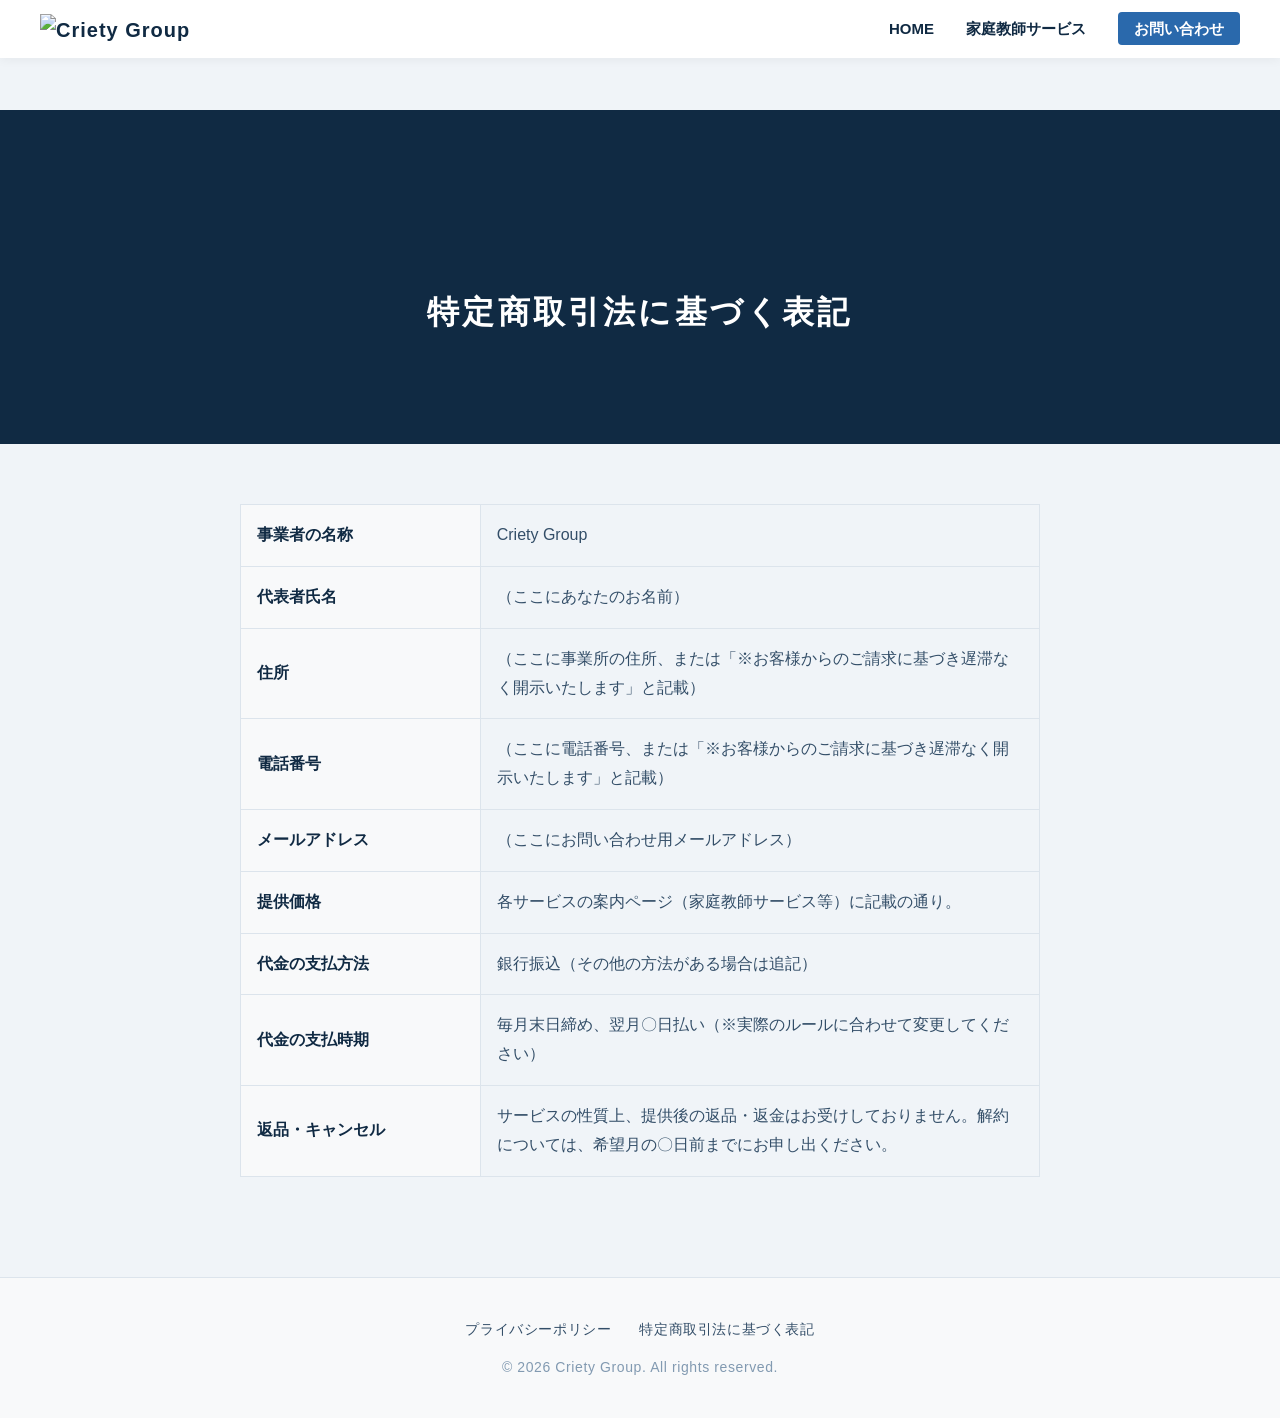
==== law.html @ 4dacf22a "Rename low.html to law.html" ====
<!DOCTYPE html>
<html lang="ja">
<head>
    <meta charset="UTF-8">
    <meta name="viewport" content="width=device-width, initial-scale=1.0">
    <title>特定商取引法に基づく表記 | Criety Group</title>
    <link rel="stylesheet" href="style.css?v=2">
</head>
<body>
    <!-- ナビゲーションバー -->
    <nav class="top-nav">
        <div class="logo"><a href="index.html"><img src="Criety_Logo.png" alt="Criety Group" class="logo-img"></a></div>
        <div class="hamburger" id="hamburger"><span></span><span></span><span></span></div>
        <div class="nav-menu" id="nav-menu">
            <ul>
                <li><a href="index.html">HOME</a></li>
                <li><a href="tutor.html">家庭教師サービス</a></li>
                <li><a href="https://forms.gle/あなたのフォームのURL" target="_blank" rel="noopener noreferrer" class="nav-contact-btn">お問い合わせ</a></li>
            </ul>
        </div>
    </nav>

    <!-- 特商法 本文 -->
    <section class="tutor-hero-section" style="height: auto; padding: 150px 20px 80px; background-color: #102a43; color: #fff; text-align: center;">
        <h1 style="font-size: 32px; letter-spacing: 0.1em;">特定商取引法に基づく表記</h1>
    </section>

    <section style="max-width: 800px; margin: 0 auto; padding: 60px 20px; color: #334e68; line-height: 1.8;">
        <table style="width: 100%; border-collapse: collapse; margin-bottom: 40px;">
            <tr>
                <th style="width: 30%; padding: 16px; border: 1px solid #dce4ec; background-color: #f8f9fa; color: #102a43; text-align: left;">事業者の名称</th>
                <td style="padding: 16px; border: 1px solid #dce4ec;">Criety Group</td>
            </tr>
            <tr>
                <th style="width: 30%; padding: 16px; border: 1px solid #dce4ec; background-color: #f8f9fa; color: #102a43; text-align: left;">代表者氏名</th>
                <td style="padding: 16px; border: 1px solid #dce4ec;">（ここにあなたのお名前）</td>
            </tr>
            <tr>
                <th style="width: 30%; padding: 16px; border: 1px solid #dce4ec; background-color: #f8f9fa; color: #102a43; text-align: left;">住所</th>
                <td style="padding: 16px; border: 1px solid #dce4ec;">
                    （ここに事業所の住所、または「※お客様からのご請求に基づき遅滞なく開示いたします」と記載）
                </td>
            </tr>
            <tr>
                <th style="width: 30%; padding: 16px; border: 1px solid #dce4ec; background-color: #f8f9fa; color: #102a43; text-align: left;">電話番号</th>
                <td style="padding: 16px; border: 1px solid #dce4ec;">
                    （ここに電話番号、または「※お客様からのご請求に基づき遅滞なく開示いたします」と記載）
                </td>
            </tr>
            <tr>
                <th style="width: 30%; padding: 16px; border: 1px solid #dce4ec; background-color: #f8f9fa; color: #102a43; text-align: left;">メールアドレス</th>
                <td style="padding: 16px; border: 1px solid #dce4ec;">（ここにお問い合わせ用メールアドレス）</td>
            </tr>
            <tr>
                <th style="width: 30%; padding: 16px; border: 1px solid #dce4ec; background-color: #f8f9fa; color: #102a43; text-align: left;">提供価格</th>
                <td style="padding: 16px; border: 1px solid #dce4ec;">各サービスの案内ページ（家庭教師サービス等）に記載の通り。</td>
            </tr>
            <tr>
                <th style="width: 30%; padding: 16px; border: 1px solid #dce4ec; background-color: #f8f9fa; color: #102a43; text-align: left;">代金の支払方法</th>
                <td style="padding: 16px; border: 1px solid #dce4ec;">銀行振込（その他の方法がある場合は追記）</td>
            </tr>
            <tr>
                <th style="width: 30%; padding: 16px; border: 1px solid #dce4ec; background-color: #f8f9fa; color: #102a43; text-align: left;">代金の支払時期</th>
                <td style="padding: 16px; border: 1px solid #dce4ec;">毎月末日締め、翌月〇日払い（※実際のルールに合わせて変更してください）</td>
            </tr>
            <tr>
                <th style="width: 30%; padding: 16px; border: 1px solid #dce4ec; background-color: #f8f9fa; color: #102a43; text-align: left;">返品・キャンセル</th>
                <td style="padding: 16px; border: 1px solid #dce4ec;">サービスの性質上、提供後の返品・返金はお受けしておりません。解約については、希望月の〇日前までにお申し出ください。</td>
            </tr>
        </table>
    </section>

    <!-- フッター -->
    <footer class="site-footer" style="text-align: center; padding: 40px 20px; background-color: #f8f9fa; border-top: 1px solid #dce4ec;">
        <div class="footer-links" style="margin-bottom: 16px;">
            <a href="privacy.html" style="color: #334e68; text-decoration: none; font-size: 14px; margin: 0 12px;">プライバシーポリシー</a>
            <a href="law.html" style="color: #334e68; text-decoration: none; font-size: 14px; margin: 0 12px;">特定商取引法に基づく表記</a>
        </div>
        <p style="color: #829ab1; font-size: 14px; margin: 0;">&copy; 2026 Criety Group. All rights reserved.</p>
    </footer>

    <!-- ハンバーガーメニュー用JS -->
    <script>
        document.addEventListener("DOMContentLoaded", function() {
            const hamburger = document.getElementById('hamburger');
            const navMenu = document.getElementById('nav-menu');
            hamburger.addEventListener('click', function() {
                hamburger.classList.toggle('active');
                navMenu.classList.toggle('active');
            });
        });
    </script>
</body>
</html>
---- style.css ----
/* =========================================
/* =========================================
   固定ヘッダーの被り（隠れ）防止設定
========================================= */
body {
    padding-top: 110px !important; /* 高さを少し増やし、!importantで最優先にさせる */
}

/* トップページの背景画像は、押し下げた分だけ高さを引いてピッタリ全画面にする */
.hero-section {
    height: calc(100vh - 110px) !important;
}

/* =========================================
   Criety Group 全体の共通デザイン設定
========================================= */

/* サイト全体の基本的な設定 */
body {
    margin: 0;
    padding: 0;
    font-family: 'Helvetica Neue', Arial, 'Hiragino Kaku Gothic ProN', 'Hiragino Sans', Meiryo, sans-serif;
    background-color: #f0f4f8; /* ベースカラー：ほんのり青みがかった白 */
    color: #102a43; /* メインカラー：深いネイビー（全体の文字色） */
    line-height: 1.6;
}

/* 画面上部のナビゲーションバー（ロゴバー） */
.top-nav {
    position: fixed;
    top: 0;
    left: 0;
    width: 100%;
    padding: 12px 40px; /* ★ロゴが大きくなる分、上下の余白（20px→12px）を減らして調整 */
    box-sizing: border-box;
    background-color: #ffffff;
    box-shadow: 0 2px 10px rgba(0, 0, 0, 0.05);
    z-index: 1000;
}
/* =========================================
   ナビゲーション＆ハンバーガーメニュー
========================================= */

.top-nav {
    position: fixed;
    top: 0;
    left: 0;
    width: 100%;
    padding: 12px 40px;
    box-sizing: border-box;
    background-color: #ffffff;
    box-shadow: 0 2px 10px rgba(0, 0, 0, 0.05);
    z-index: 1000;
    
    /* ▼ 以下3行を追加して、ロゴとメニューを左右に分ける ▼ */
    display: flex;
    justify-content: space-between;
    align-items: center;
}

/* PC向けのメニュー表示 */
.nav-menu ul {
    list-style: none;
    display: flex;
    gap: 32px; /* リンク同士の隙間 */
    margin: 0;
    padding: 0;
    align-items: center;
}

.nav-menu a {
    text-decoration: none;
    color: #102a43;
    font-weight: bold;
    font-size: 15px;
    transition: color 0.3s;
}

.nav-menu a:hover {
    color: #2a69ac;
}

/* お問い合わせボタンだけ少し目立たせる */
.nav-contact-btn {
    background-color: #2a69ac;
    color: #ffffff !important;
    padding: 8px 16px;
    border-radius: 4px;
}

.nav-contact-btn:hover {
    background-color: #102a43;
}

/* ハンバーガーボタンの基本設定（PCでは隠しておく） */
.hamburger {
    display: none;
    flex-direction: column;
    gap: 6px;
    cursor: pointer;
    z-index: 1001; /* メニューが開いた時も一番上に表示する */
}

.hamburger span {
    width: 28px;
    height: 3px;
    background-color: #102a43;
    border-radius: 3px;
    transition: all 0.3s ease; /* ×印になる時のアニメーション速度 */
}

/* ▼ スマホ向け（画面幅768px以下）の設定 ▼ */
@media (max-width: 768px) {
    .top-nav {
        padding: 12px 20px; /* スマホは左右の余白を少し狭める */
    }

    /* ハンバーガーボタンを表示 */
    .hamburger {
        display: flex;
    }

    /* メニューを画面外に隠し、スライド用の設定をする */
    .nav-menu {
        position: fixed;
        top: 0;
        right: -100%; /* 初期状態は画面の右外に隠す */
        width: 80%; /* メニューが開いた時の幅 */
        height: 100vh;
        background-color: #ffffff;
        box-shadow: -5px 0 15px rgba(0,0,0,0.1);
        transition: right 0.4s ease; /* スライドインの滑らかさ */
        display: flex;
        flex-direction: column;
        justify-content: center;
    }

    .nav-menu ul {
        flex-direction: column;
        text-align: center;
        gap: 40px; /* スマホでは縦に並べるので隙間を広くとる */
    }

    .nav-menu a {
        font-size: 18px; /* スマホではタップしやすいように文字を少し大きく */
    }

    /* [JS用] activeクラスが付いた時にメニューが右から入ってくる */
    .nav-menu.active {
        right: 0;
    }

    /* [JS用] activeクラスが付いた時にハンバーガーが「×」になる */
    .hamburger.active span:nth-child(1) {
        transform: translateY(9px) rotate(45deg);
    }
    .hamburger.active span:nth-child(2) {
        opacity: 0; /* 真ん中の線は消す */
    }
    .hamburger.active span:nth-child(3) {
        transform: translateY(-9px) rotate(-45deg);
    }
}
/* 英語ロゴのデザイン */
.logo {
    font-size: 20px;
    font-weight: bold;
    color: #102a43; /* 深いネイビー */
    letter-spacing: 0.05em;
    font-family: 'Helvetica Neue', Arial, sans-serif;
}

/* ロゴのリンク設定（ロゴをクリックしたらトップに戻る） */
.logo a {
    color: inherit; /* 親要素（.logo）の色を受け継ぐ */
    text-decoration: none; /* 下線を消す */
}
/* ▼ ロゴ画像のサイズ調整 ▼ */
.logo-img {
    height: 70px; /* ★32pxから一気に大きく！ここをいじるとミリ単位でサイズ調整できます */
    width: auto;
    vertical-align: middle;
    transition: opacity 0.3s ease;
}

/* ロゴにマウスを乗せた時に少しフワッと薄くする（リンクだと分かりやすくする） */
.logo a:hover .logo-img {
    opacity: 0.7;
}
/* 共通のボタンデザイン */
.btn {
    display: inline-block;
    margin-top: 24px;
    padding: 12px 32px;
    background-color: #2a69ac; /* アクセントカラー（仮のブルー） */
    color: #ffffff; /* ボタンの文字は白 */
    text-decoration: none; /* リンクの下線を消す */
    border-radius: 25px; /* 角を丸くして柔らかい印象に */
    font-size: 14px;
    font-weight: bold;
    letter-spacing: 0.05em;
    transition: all 0.3s ease; /* 色と動きのアニメーション */
}

/* ボタンにマウスを乗せた時 */
.btn:hover {
    background-color: #102a43; /* マウスを乗せたらネイビーに変わる */
    transform: translateY(-2px); /* 少し上に浮く */
    box-shadow: 0 4px 10px rgba(16, 42, 67, 0.15); /* 影をつける */
}

/* 共通のセクションタイトル（SERVICES, PROFILE） */
.section-title {
    text-align: center;
    font-size: 24px;
    letter-spacing: 0.15em;
    margin-bottom: 60px;
    color: #102a43;
}

/* =========================================
   トップページ（index.html）専用のデザイン
========================================= */

/* 画面いっぱいに広がるヒーローセクション（背景画像設定） */
.hero-section {
    height: 100vh;
    display: flex;
    justify-content: center;
    align-items: center;
    background-image: url('backart.png'); /* ★ここに背景画像を指定 */
    background-size: cover; /* 画面いっぱいに広げる */
    background-position: center; /* 画像の中央を表示 */
    background-attachment: fixed; /* ★スクロールしても背景が固定されるオシャレな演出 */
    position: relative;
}

/* 背景画像の上に暗いフィルターをかけて文字を読みやすくする */
.hero-section::before {
    content: '';
    position: absolute;
    top: 0; left: 0; right: 0; bottom: 0;
    background-color: rgba(16, 42, 67, 0.4); /* ネイビーの半透明フィルター */
    z-index: 1;
}

/* キャッチコピーの文字デザイン */
.catchphrase {
    font-size: 52px;
    color: #ffffff; /* 背景が暗くなるので文字は白に変更 */
    letter-spacing: 0.15em;
    margin: 0;
    position: relative;
    z-index: 2; /* フィルターより手前に文字を出す */
    text-shadow: 0 4px 15px rgba(0, 0, 0, 0.5); /* 文字に影をつけて際立たせる */
}

/* ▼ 事業内容（SERVICES）セクション ▼ */
.services-section {
    padding: 100px 40px 120px;
    max-width: 1000px;
    margin: 0 auto;
}

/* 4つの事業を並べるグリッド */
.services-grid {
    display: grid;
    grid-template-columns: repeat(2, 1fr); /* 空間を「1:1」の2列に分割 */
    gap: 40px;
}

/* 各事業のカードデザイン */
.service-card {
    background-color: #ffffff; /* カードは真っ白にして背景から浮き立たせる */
    padding: 40px;
    border-radius: 8px;
    border: 1px solid #dce4ec; /* 少し青みがかった薄いグレーの枠線 */
    transition: all 0.3s ease;
    display: flex; /* カード内の要素を縦に並べるため */
    flex-direction: column;
    align-items: flex-start; /* ボタンを左寄せに */
}

/* マウスを乗せた時の動き */
.service-card:hover {
    box-shadow: 0 10px 20px rgba(16, 42, 67, 0.08); /* 影の色もネイビー系に調整 */
    transform: translateY(-5px);
}

.service-card h3 {
    margin-top: 0;
    font-size: 20px;
    border-bottom: 2px solid #102a43; /* タイトル下の線をネイビーに */
    padding-bottom: 12px;
    display: inline-block;
    color: #102a43;
    margin-bottom: 16px;
}

.service-card p {
    color: #334e68; /* 本文は少しだけ明るいネイビーグレーで読みやすく */
    line-height: 1.8;
    margin-bottom: 0;
    flex-grow: 1; /* 残りのスペースを埋めてボタンの位置を揃える */
}

/* ▼ プロフィール（PROFILE）セクション ▼ */
.profile-section {
    padding: 100px 40px;
    background-color: #ffffff; /* 白背景でスッキリと */
    text-align: center;
}

.profile-content {
    max-width: 800px;
    margin: 0 auto;
}

.profile-content p {
    color: #334e68;
    line-height: 2.0;
    margin-bottom: 32px;
    font-size: 16px;
}

/* =========================================
   サブページ（tutor.htmlなど）専用のデザイン
========================================= */

/* ▼▼ 【重要】文字重なりを直す設定 ▼▼ */
.page-container {
    padding-top: 140px; /* ★上部に大きな余白を作って、固定されたロゴバーと重ならないようにする */
    padding-bottom: 80px;
    padding-left: 20px; /* スマホで見やすくするために左右にも少し余白を追加 */
    padding-right: 20px;
    max-width: 800px;
    margin: 0 auto;
    min-height: 100vh;
    box-sizing: border-box;
}

/* サブページのメインタイトル */
.page-title {
    font-size: 32px;
    color: #102a43;
    border-bottom: 2px solid #102a43; /* タイトルの下にネイビーの線を引く */
    padding-bottom: 16px;
    margin-bottom: 40px;
    letter-spacing: 0.1em;
}

/* サブページ用のテキスト設定（必要に応じて追加） */
.lead-text {
    font-size: 18px;
    line-height: 1.8;
    margin-bottom: 40px;
    color: #334e68;
}

/* トップへ戻るリンク（下の方） */
.back-link {
    display: inline-block;
    margin-top: 60px;
    color: #2a69ac;
    text-decoration: none;
    font-size: 14px;
}
.back-link:hover {
    text-decoration: underline;
}

/* =========================================
   フッター・レスポンシブの設定
========================================= */

/* サイトのフッター（一番下） */
.site-footer {
    background-color: #102a43; /* ネイビーの帯でサイト全体を引き締める */
    color: #ffffff;
    text-align: center;
    padding: 24px 0;
    font-size: 12px;
    letter-spacing: 0.05em;
}

/* スマホ向けのレイアウト調整（画面幅が768px以下の時のルール） */
@media (max-width: 768px) {
    /* ナビゲーションバーの余白を縮小 */
    .top-nav {
        padding: 16px 20px;
    }
    
    /* ヒーローセクションの文字を小さく */
    .hero-section .catchphrase {
        font-size: 32px;
    }
    
    /* 事業内容（SERVICES）を1列に並べ替え */
    .services-grid {
        grid-template-columns: 1fr;
        gap: 20px;
    }
    
    /* 各セクションの余白を調整 */
    .services-section, .profile-section {
        padding: 60px 20px;
    }
    
    /* サブページのタイトルを小さく、余白を調整 */
    .page-container {
        padding-top: 100px;
    }
    .page-title {
        font-size: 24px;
        margin-bottom: 30px;
    }
}
/* =========================================
   家庭教師ページ（tutor.html）内の詳細デザイン
========================================= */

.tutor-content-section {
    margin-bottom: 60px;
}

.sub-title {
    font-size: 22px;
    color: #102a43;
    margin-bottom: 30px;
}

/* 強み（Strength）のリスト */
.strength-list {
    display: grid;
    grid-template-columns: repeat(3, 1fr); /* 3列に並べる */
    gap: 30px;
}

.strength-item {
    background-color: #ffffff;
    padding: 30px;
    border-radius: 8px;
    border: 1px solid #dce4ec;
}

.strength-item h3 {
    font-size: 18px;
    color: #2a69ac; /* 強みのタイトルはアクセントカラーに */
    margin-top: 0;
    margin-bottom: 16px;
}

.strength-item p {
    font-size: 15px;
    color: #334e68;
    margin: 0;
    line-height: 1.7;
}

/* サービス概要（Info List） */
.info-list {
    list-style: none; /* リストの点を消す */
    padding: 0;
    background-color: #ffffff;
    padding: 30px;
    border-radius: 8px;
    border: 1px solid #dce4ec;
}

.info-list li {
    font-size: 16px;
    color: #334e68;
    padding: 12px 0;
    border-bottom: 1px solid #f0f4f8; /* 項目間に薄い線を引く */
}

.info-list li:last-child {
    border-bottom: none; /* 最後の項目は線を消す */
}

.info-list strong {
    color: #102a43;
    display: inline-block;
    width: 120px; /* 見出しの幅を揃える */
}

/* お問い合わせエリア（Page Action） */
.page-action {
    background-color: #102a43; /* ネイビーの背景 */
    color: #ffffff;
    text-align: center;
    padding: 50px 40px;
    border-radius: 8px;
    margin-top: 80px;
}

.page-action p {
    margin-top: 0;
    font-size: 18px;
    line-height: 1.8;
}

.page-action .btn {
    background-color: #ffffff; /* ボタンを白にする */
    color: #102a43; /* 文字をネイビーにする */
    margin-top: 10px;
}
.page-action .btn:hover {
    background-color: #f0f4f8;
    transform: translateY(-2px);
}

/* 家庭教師ページのレスポンシブ調整 */
@media (max-width: 768px) {
    .strength-list {
        grid-template-columns: 1fr; /* 3列から1列へ */
        gap: 20px;
    }
    .page-action {
        padding: 40px 20px;
    }
    .page-action p {
        font-size: 16px;
    }
    .info-list strong {
        display: block; /* 見出しを改行させる */
        width: auto;
        margin-bottom: 4px;
    }
}
/* =========================================
   家庭教師LP（専用メインページ）のデザイン
========================================= */

/* 家庭教師専用のヒーローセクション */
.tutor-hero {
    height: 80vh; /* 画面の80%の高さ */
    background-color: #102a43; /* 誠実なネイビー背景 */
    color: #ffffff;
    display: flex;
    justify-content: center;
    align-items: center;
    text-align: center;
    padding: 0 20px;
    margin-bottom: 60px;
}

.tutor-hero-content h1 {
    font-size: 40px;
    line-height: 1.4;
    letter-spacing: 0.1em;
    margin-bottom: 20px;
}

.tutor-hero-content p {
    font-size: 18px;
    opacity: 0.9;
    margin-bottom: 40px;
}

/* LP用のコンテナ調整 */
.tutor-lp-container {
    padding-top: 0; /* ヒーローセクションがあるため上の余白を消す */
}

/* 中央揃えのタイトルとテキスト */
.center-title {
    text-align: center;
}
.center-text {
    text-align: center;
}

/* お悩みセクションのデザイン */
.worry-section {
    background-color: #ffffff;
    padding: 40px;
    border-radius: 8px;
    border: 2px dashed #2a69ac; /* 目立つように青い点線で囲む */
}

.worry-list {
    list-style: none;
    padding: 0;
    margin: 0 auto 30px;
    max-width: 500px;
}

.worry-list li {
    font-size: 16px;
    color: #334e68;
    padding: 12px 0 12px 30px;
    position: relative;
    border-bottom: 1px solid #f0f4f8;
}

/* リストの横にチェックマーク風の装飾をつける */
.worry-list li::before {
    content: "✓";
    position: absolute;
    left: 0;
    color: #2a69ac;
    font-weight: bold;
}

/* プロフィールボックス */
.profile-box {
    background-color: #f8f9fa;
    padding: 40px;
    border-radius: 8px;
    border-left: 6px solid #102a43; /* 左側にネイビーの太い線を入れてアクセントに */
}

/* LP用スマホ対応 */
@media (max-width: 768px) {
    .tutor-hero {
        height: 60vh;
    }
    .tutor-hero-content h1 {
        font-size: 28px;
    }
    .worry-section {
        padding: 30px 20px;
    }
}
/* ▼ オリジナル学習管理ツール ▼ */
.management-tools {
    display: flex;
    gap: 30px;
}
.tool-box {
    background-color: #f8f9fa;
    padding: 30px;
    border-radius: 8px;
    border-top: 4px solid #2a69ac; /* 上部に青いアクセントライン */
    flex: 1; /* 2つの箱を同じ幅にする */
    box-shadow: 0 4px 10px rgba(0,0,0,0.03);
}
.tool-title {
    font-size: 18px;
    color: #102a43;
    margin-top: 0;
    margin-bottom: 16px;
    text-align: center;
}
.tool-box p {
    font-size: 15px;
    color: #334e68;
    line-height: 1.7;
    margin: 0;
}

/* スマホ向けの調整（学習管理ツール） */
@media (max-width: 768px) {
    .management-tools {
        flex-direction: column; /* スマホでは縦並びにする */
        gap: 20px;
    }
}
/* ▼ 料金表の改善（枠線と余白の追加） ▼ */
.price-box {
    background-color: #ffffff;
    padding: 40px;
    border-radius: 8px;
    border: 1px solid #dce4ec; /* 外側の枠線 */
    box-shadow: 0 4px 15px rgba(16, 42, 67, 0.05); /* 箱全体を少し浮かせる */
}

.price-table {
    width: 100%;
    border-collapse: collapse; /* セル同士の隙間をなくしてピタッとくっつける */
    margin-bottom: 24px;
}

.price-table th, .price-table td {
    padding: 24px; /* ★隙間（余白）を大きくとって見やすく！ */
    border: 1px solid #dce4ec; /* ★エクセルのようなハッキリとした枠線を引く */
    text-align: left;
    vertical-align: middle; /* 文字を上下の中央に揃える */
}

.price-table th {
    width: 28%; /* 左側の見出しの幅を固定 */
    color: #102a43;
    font-weight: bold;
    background-color: #f8f9fa; /* 見出しの背景だけ薄いグレーにしてメリハリを出す */
}

.price-table td {
    color: #334e68;
    background-color: #ffffff;
    line-height: 1.8;
}

.note-text {
    font-size: 13px;
    color: #666666;
    margin-top: 8px;
    display: block; /* 注釈を改行させて見やすく */
}
/* =========================================
   トップページ：VISIONセクションのデザイン（清潔感・信頼感重視）
========================================= */

.vision-section {
    background-color: #ffffff; /* SF感を避け、クリーンな白背景に */
    color: #102a43;
    padding: 120px 20px;
}

.vision-container {
    max-width: 800px;
    margin: 0 auto;
}

.vision-title {
    font-size: 18px;
    letter-spacing: 0.2em;
    color: #2a69ac;
    margin-bottom: 24px;
    text-align: center;
}

.vision-subtitle {
    font-size: 32px;
    line-height: 1.5;
    margin-bottom: 60px;
    border-bottom: 1px solid #dce4ec; /* 薄いグレーの線に変更 */
    padding-bottom: 40px;
    text-align: center;
    color: #102a43;
}

.vision-block {
    margin-bottom: 40px;
    padding: 32px;
    background-color: #f8f9fa; /* ほんのりグレーの箱に入れて読みやすく */
    border-radius: 8px;
    border-left: 4px solid #2a69ac; /* 左側に青いアクセントライン */
}

.vision-block h4 {
    font-size: 20px;
    color: #102a43;
    margin-top: 0;
    margin-bottom: 16px;
}

.vision-text p {
    font-size: 16px;
    line-height: 2.0;
    margin: 0;
    color: #334e68;
}

/* スマホ向けの調整 */
@media (max-width: 768px) {
    .vision-section {
        padding: 80px 20px;
    }
    .vision-subtitle {
        font-size: 22px;
    }
    .vision-block {
        padding: 24px;
    }
}
/* =========================================
   トップページ：ビジョンと事業を繋ぐブリッジセクション
========================================= */

.bridge-section {
    background-color: #102a43; /* ビジョンのクリーンな白から一転、重厚なネイビーで視線を釘付けにする */
    color: #ffffff;
    padding: 100px 20px;
    text-align: center;
}

.bridge-container {
    max-width: 800px;
    margin: 0 auto;
}

.bridge-catchphrase {
    font-size: 36px;
    line-height: 1.5;
    letter-spacing: 0.1em;
    margin-bottom: 40px;
    color: #ffffff;
    text-shadow: 0 2px 10px rgba(0,0,0,0.3); /* 文字に少し影をつけて際立たせる */
}

.bridge-text p {
    font-size: 16px;
    line-height: 2.2;
    margin-bottom: 24px;
    color: #dce4ec; /* 真っ白ではなく少し落ち着いた色で読みやすく */
}

.bridge-text strong {
    color: #58a6ff; /* 強調部分はブルーのアクセントカラーで光らせる */
    font-size: 18px;
}

/* パソコン表示の時だけ改行させるための便利なクラス */
.pc-only {
    display: inline;
}

/* スマホ向けの調整 */
@media (max-width: 768px) {
    .bridge-section {
        padding: 60px 20px;
    }
    .bridge-catchphrase {
        font-size: 24px;
    }
    .bridge-text p {
        font-size: 15px;
        text-align: left; /* スマホでは左揃えの方が見やすい */
    }
    .pc-only {
        display: none; /* スマホではこの改行を無効にする */
    }
}
/* =========================================
   プロフィール（会社概要・代表挨拶）のデザイン
========================================= */

.profile-flex-container {
    display: flex;
    gap: 60px;
    align-items: flex-start;
    text-align: left;
}

/* 左側のメッセージ部分 */
.profile-message {
    flex: 1; /* 半分のスペースを使う */
}

.profile-heading {
    font-size: 24px;
    color: #102a43;
    line-height: 1.5;
    margin-top: 0;
    margin-bottom: 24px;
    border-bottom: 2px solid #2a69ac;
    padding-bottom: 16px;
    display: inline-block;
}

.profile-message p {
    font-size: 15px;
    color: #334e68;
    line-height: 1.9;
    margin-bottom: 20px;
}

/* 右側の会社概要（テーブル）部分 */
.company-overview {
    flex: 1; /* 半分のスペースを使う */
    background-color: #ffffff;
    padding: 32px;
    border-radius: 8px;
    border: 1px solid #dce4ec;
    box-shadow: 0 4px 15px rgba(16, 42, 67, 0.05);
}

.overview-table {
    width: 100%;
    border-collapse: collapse;
}

.overview-table th, .overview-table td {
    padding: 16px 0;
    border-bottom: 1px dashed #dce4ec;
    font-size: 15px;
}

.overview-table tr:last-child th, .overview-table tr:last-child td {
    border-bottom: none;
}

.overview-table th {
    width: 30%;
    color: #102a43;
    text-align: left;
    vertical-align: top;
}

.overview-table td {
    color: #334e68;
    line-height: 1.6;
}

/* スマホ向けの調整 */
@media (max-width: 900px) {
    .profile-flex-container {
        flex-direction: column; /* スマホでは縦並びにする */
        gap: 40px;
    }
}
/* =========================================
   スクロールアニメーション（フワッと浮き上がる）
========================================= */

/* 最初は透明（opacity: 0）で、下に30pxずらしておく */
.fade-in-up {
    opacity: 0;
    transform: translateY(30px);
    transition: opacity 0.8s ease-out, transform 0.8s ease-out;
}

/* 画面に入って .appear クラスが付いたら、透明度100%になり元の位置に戻る */
.fade-in-up.appear {
    opacity: 1;
    transform: translateY(0);
}
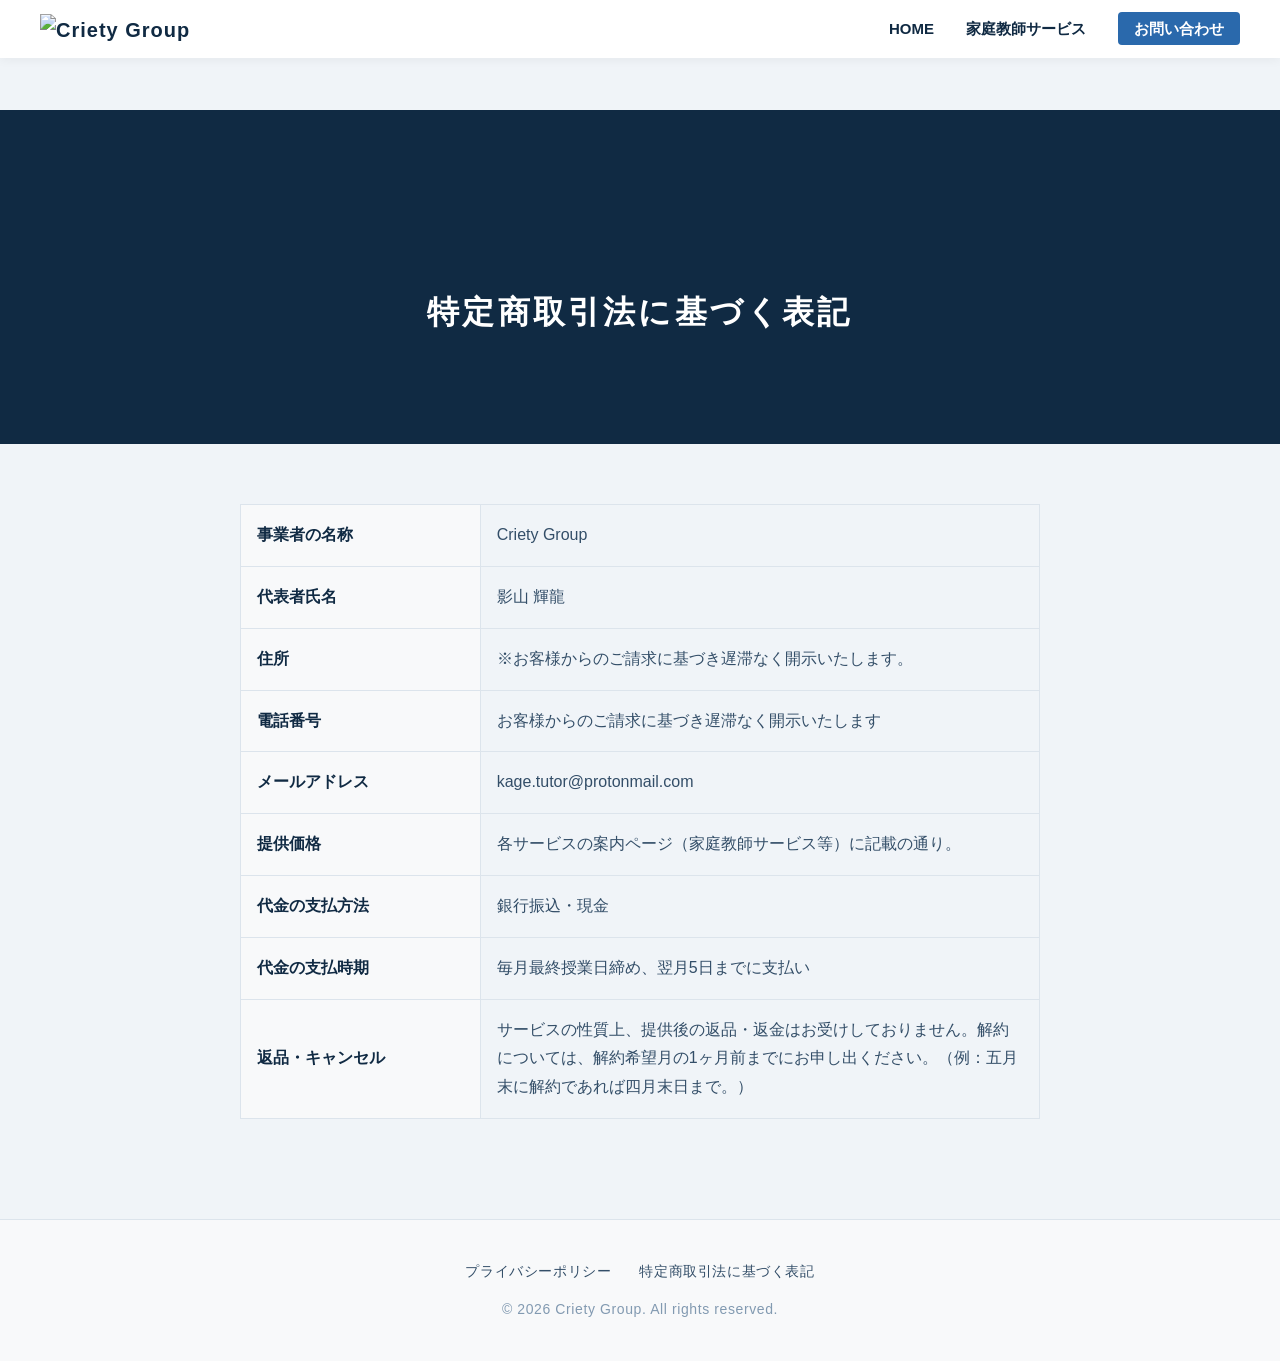
==== commit 1a5ce4e2: "Update law.html" ====
--- a/law.html
+++ b/law.html
@@ -33,23 +33,23 @@
             </tr>
             <tr>
                 <th style="width: 30%; padding: 16px; border: 1px solid #dce4ec; background-color: #f8f9fa; color: #102a43; text-align: left;">代表者氏名</th>
-                <td style="padding: 16px; border: 1px solid #dce4ec;">（ここにあなたのお名前）</td>
+                <td style="padding: 16px; border: 1px solid #dce4ec;">影山 輝龍</td>
             </tr>
             <tr>
                 <th style="width: 30%; padding: 16px; border: 1px solid #dce4ec; background-color: #f8f9fa; color: #102a43; text-align: left;">住所</th>
                 <td style="padding: 16px; border: 1px solid #dce4ec;">
-                    （ここに事業所の住所、または「※お客様からのご請求に基づき遅滞なく開示いたします」と記載）
+                    ※お客様からのご請求に基づき遅滞なく開示いたします。
                 </td>
             </tr>
             <tr>
                 <th style="width: 30%; padding: 16px; border: 1px solid #dce4ec; background-color: #f8f9fa; color: #102a43; text-align: left;">電話番号</th>
                 <td style="padding: 16px; border: 1px solid #dce4ec;">
-                    （ここに電話番号、または「※お客様からのご請求に基づき遅滞なく開示いたします」と記載）
+                    お客様からのご請求に基づき遅滞なく開示いたします
                 </td>
             </tr>
             <tr>
                 <th style="width: 30%; padding: 16px; border: 1px solid #dce4ec; background-color: #f8f9fa; color: #102a43; text-align: left;">メールアドレス</th>
-                <td style="padding: 16px; border: 1px solid #dce4ec;">（ここにお問い合わせ用メールアドレス）</td>
+                <td style="padding: 16px; border: 1px solid #dce4ec;">kage.tutor@protonmail.com</td>
             </tr>
             <tr>
                 <th style="width: 30%; padding: 16px; border: 1px solid #dce4ec; background-color: #f8f9fa; color: #102a43; text-align: left;">提供価格</th>
@@ -57,15 +57,15 @@
             </tr>
             <tr>
                 <th style="width: 30%; padding: 16px; border: 1px solid #dce4ec; background-color: #f8f9fa; color: #102a43; text-align: left;">代金の支払方法</th>
-                <td style="padding: 16px; border: 1px solid #dce4ec;">銀行振込（その他の方法がある場合は追記）</td>
+                <td style="padding: 16px; border: 1px solid #dce4ec;">銀行振込・現金</td>
             </tr>
             <tr>
                 <th style="width: 30%; padding: 16px; border: 1px solid #dce4ec; background-color: #f8f9fa; color: #102a43; text-align: left;">代金の支払時期</th>
-                <td style="padding: 16px; border: 1px solid #dce4ec;">毎月末日締め、翌月〇日払い（※実際のルールに合わせて変更してください）</td>
+                <td style="padding: 16px; border: 1px solid #dce4ec;">毎月最終授業日締め、翌月5日までに支払い</td>
             </tr>
             <tr>
                 <th style="width: 30%; padding: 16px; border: 1px solid #dce4ec; background-color: #f8f9fa; color: #102a43; text-align: left;">返品・キャンセル</th>
-                <td style="padding: 16px; border: 1px solid #dce4ec;">サービスの性質上、提供後の返品・返金はお受けしておりません。解約については、希望月の〇日前までにお申し出ください。</td>
+                <td style="padding: 16px; border: 1px solid #dce4ec;">サービスの性質上、提供後の返品・返金はお受けしておりません。解約については、解約希望月の1ヶ月前までにお申し出ください。（例：五月末に解約であれば四月末日まで。）</td>
             </tr>
         </table>
     </section>
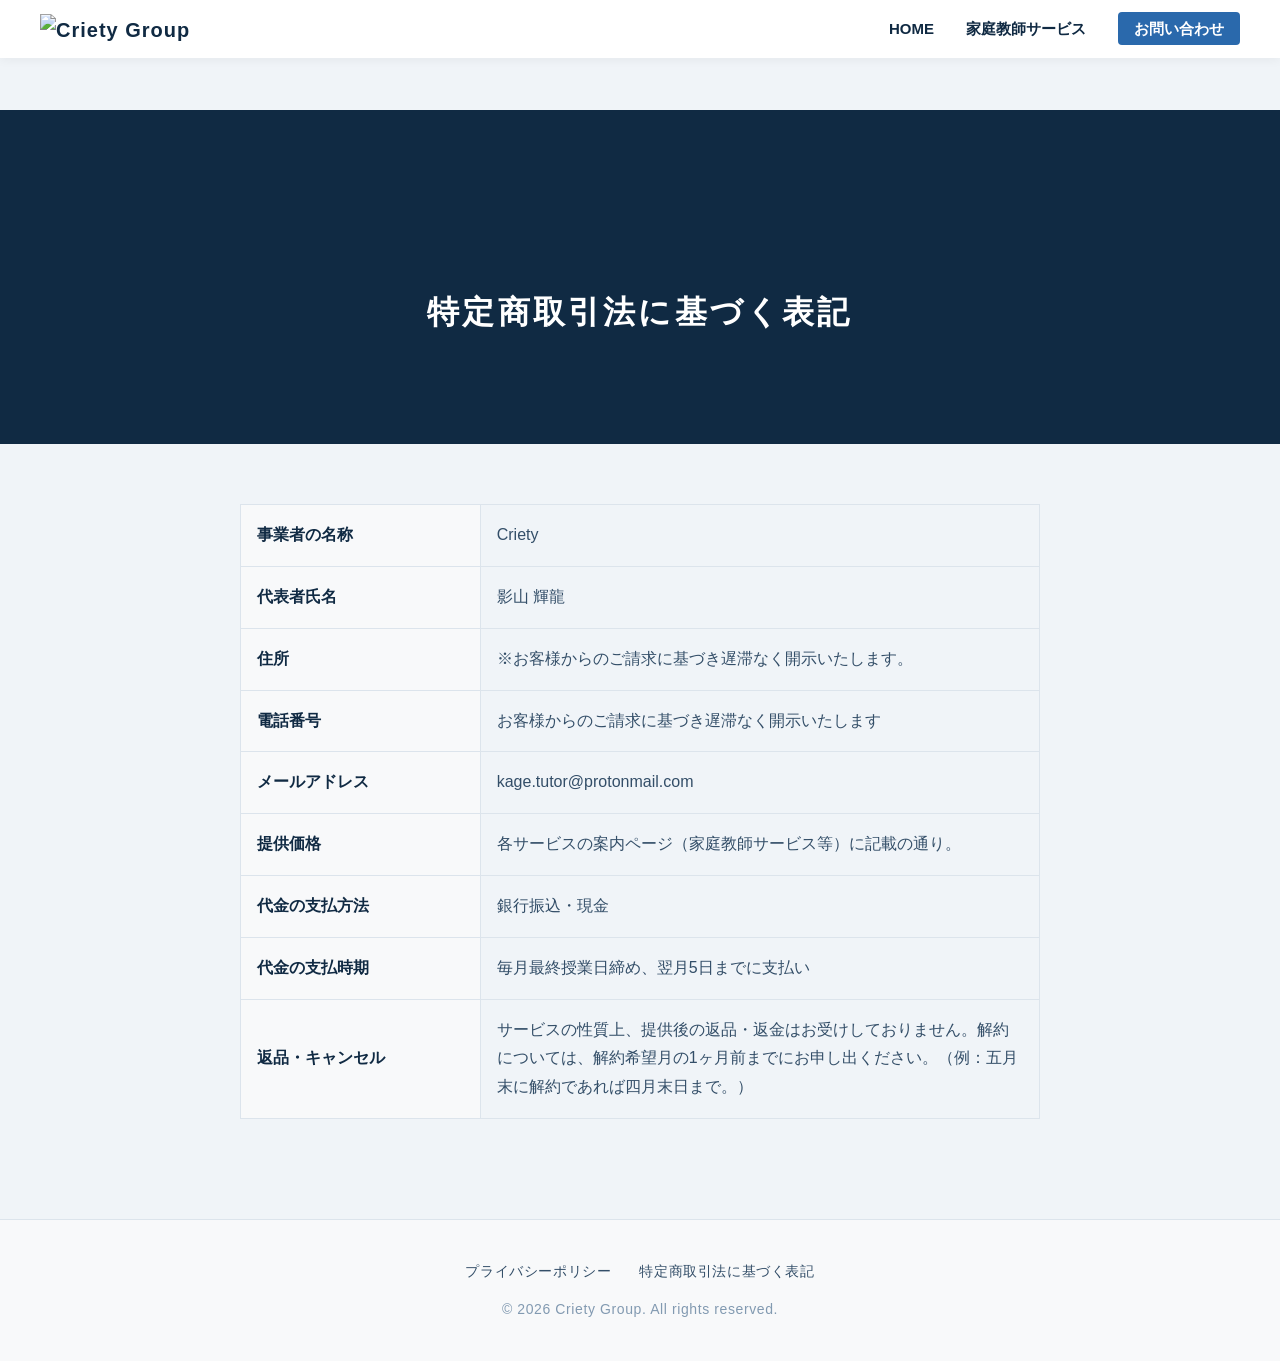
==== commit b549217c: "Update law.html" ====
--- a/law.html
+++ b/law.html
@@ -29,7 +29,7 @@
         <table style="width: 100%; border-collapse: collapse; margin-bottom: 40px;">
             <tr>
                 <th style="width: 30%; padding: 16px; border: 1px solid #dce4ec; background-color: #f8f9fa; color: #102a43; text-align: left;">事業者の名称</th>
-                <td style="padding: 16px; border: 1px solid #dce4ec;">Criety Group</td>
+                <td style="padding: 16px; border: 1px solid #dce4ec;">Criety</td>
             </tr>
             <tr>
                 <th style="width: 30%; padding: 16px; border: 1px solid #dce4ec; background-color: #f8f9fa; color: #102a43; text-align: left;">代表者氏名</th>
